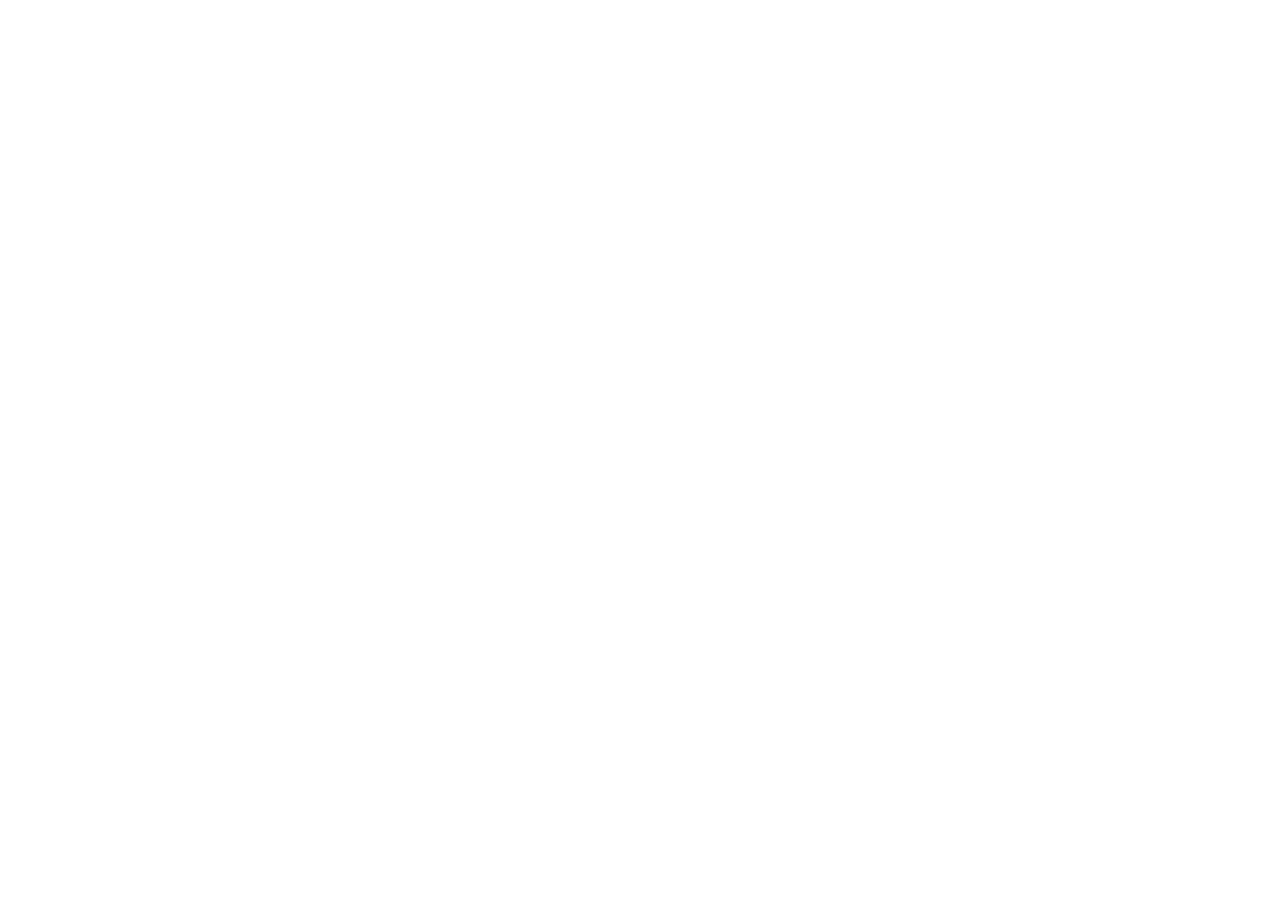
==== index.html @ 5f3ebc28 "criei a pagina principal" ====
<!DOCTYPE html>
<html lang="pt-br">
<head>
    <meta charset="UTF-8">
    <meta name="viewport" content="width=device-width, initial-scale=1.0">
    <link rel="shortcut icon" href="favicon.ico" type="image/x-icon">
    <title>Projeto Redes Socias</title>
</head>
<body>
    
</body>
</html>
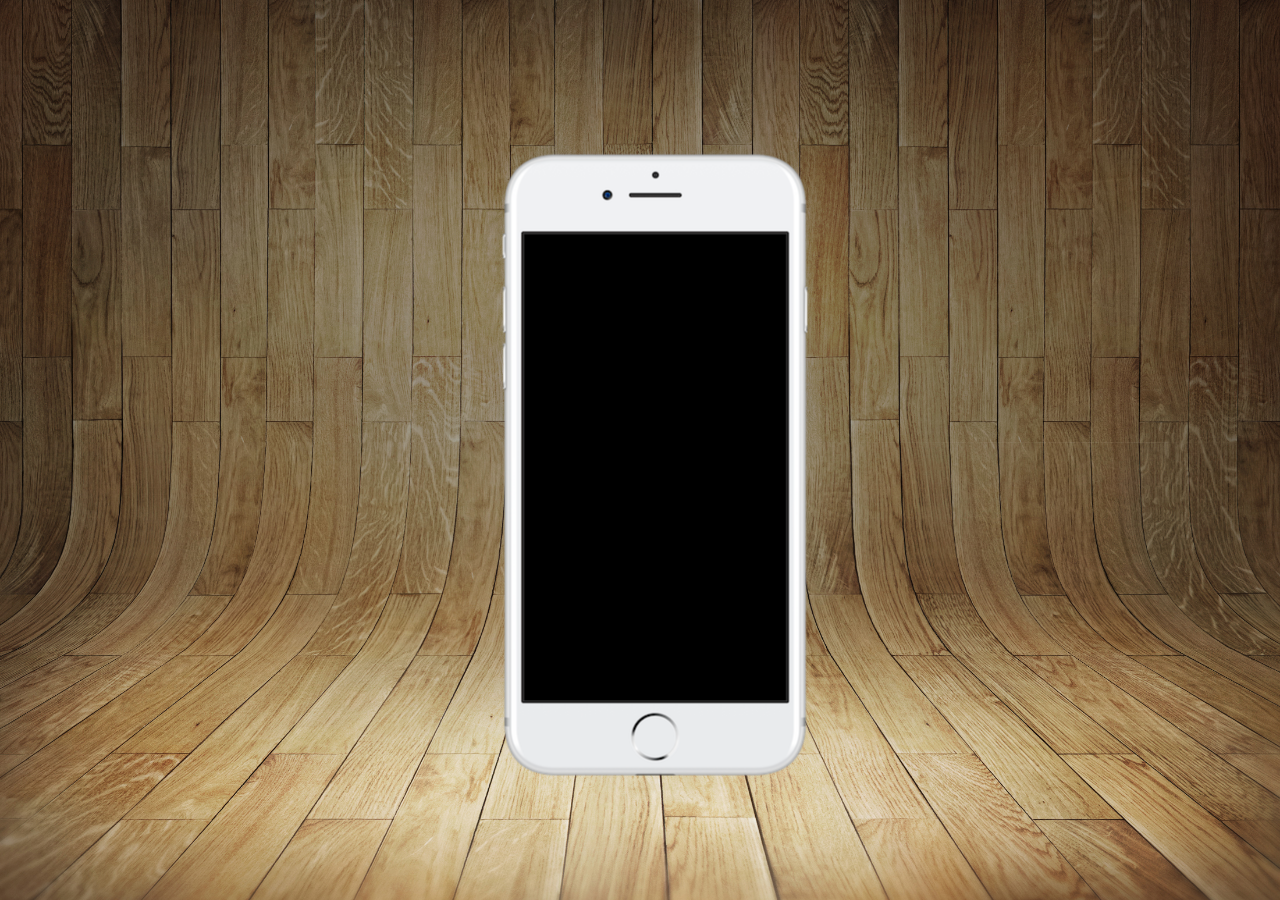
==== commit 3a54f551: "primeira etapa" ====
--- a/index.html
+++ b/index.html
@@ -4,9 +4,17 @@
     <meta charset="UTF-8">
     <meta name="viewport" content="width=device-width, initial-scale=1.0">
     <link rel="shortcut icon" href="favicon.ico" type="image/x-icon">
+    <link rel="stylesheet" href="estilos/style.css">
     <title>Projeto Redes Socias</title>
 </head>
 <body>
-    
+    <main>
+        <section id="telefone">
+
+        </section>
+        <section id="redes-sociais">
+
+        </section>
+    </main>
 </body>
 </html>--- a/estilos/style.css
+++ b/estilos/style.css
@@ -0,0 +1,34 @@
+*{
+    margin: 0px;
+    padding: 0px;
+
+}
+
+html, body{
+    height: 100vh;
+    width: 100vw;
+    background-color: black;
+}
+
+body{
+    background: url('../imagens/fundo-madeira.jpg') no-repeat top center;
+    background-size: cover;
+    background-attachment: fixed;
+}
+
+main{
+    height: 100vh;
+    position: relative;
+}
+
+#telefone{
+    position: absolute;
+    top: 50%;
+    left: 50%;
+    transform: translate(-50%, -50%);
+
+    height: 627px;
+    width: 311px;
+    margin: 15px;
+    background: url('../imagens/frame-iphone.png') no-repeat;
+}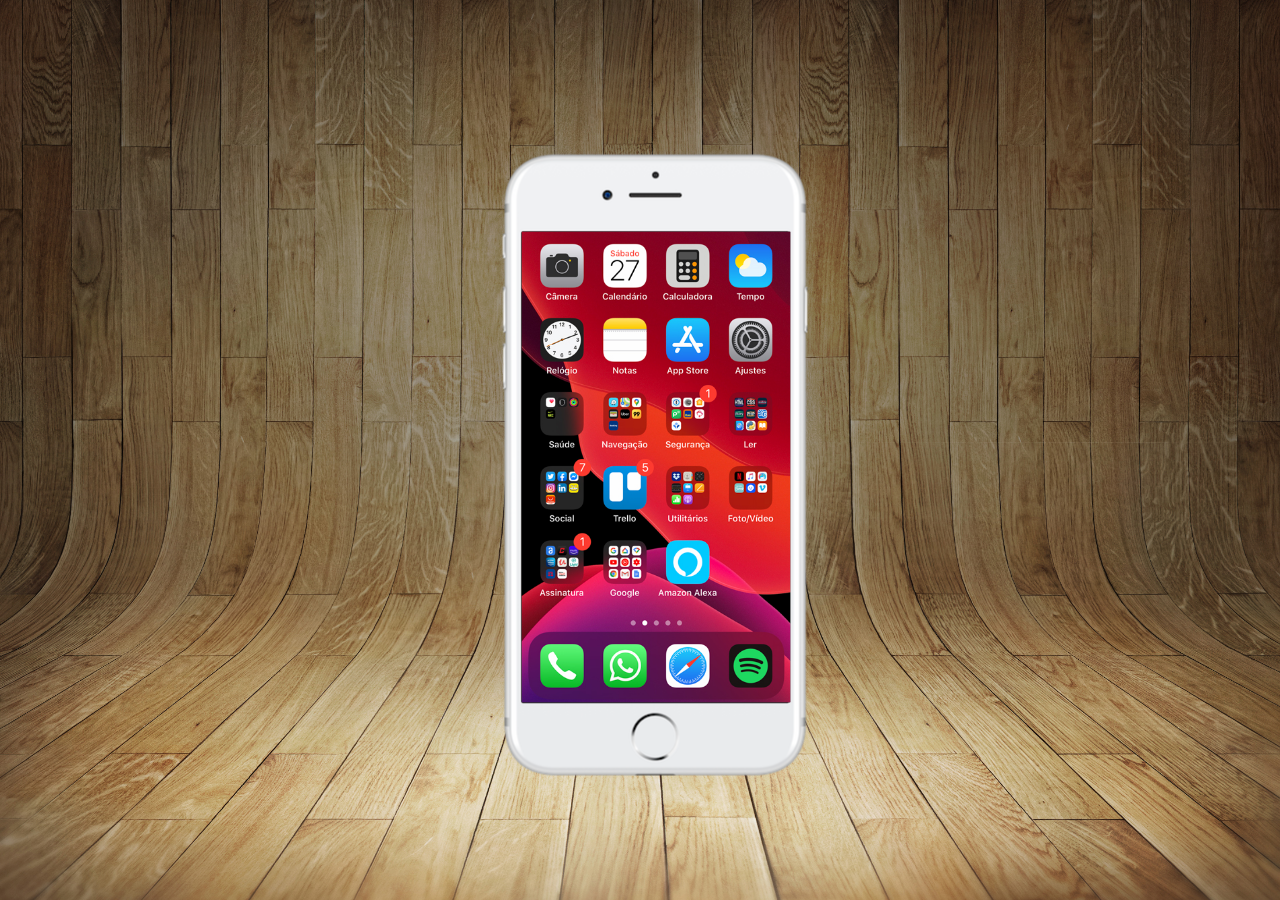
==== commit daa9926a: "criei a tela home" ====
--- a/index.html
+++ b/index.html
@@ -10,7 +10,7 @@
 <body>
     <main>
         <section id="telefone">
-
+            <iframe src="home.html" name="tela" id="tela"  frameborder="0"></iframe>
         </section>
         <section id="redes-sociais">
 
--- a/estilos/style.css
+++ b/estilos/style.css
@@ -31,4 +31,15 @@
     width: 311px;
     margin: 15px;
     background: url('../imagens/frame-iphone.png') no-repeat;
+}
+
+#tela{
+
+    position: relative;
+    top: 80px;
+    left: 22px;
+    width: 269px;
+    height: 471px;
+    
+
 }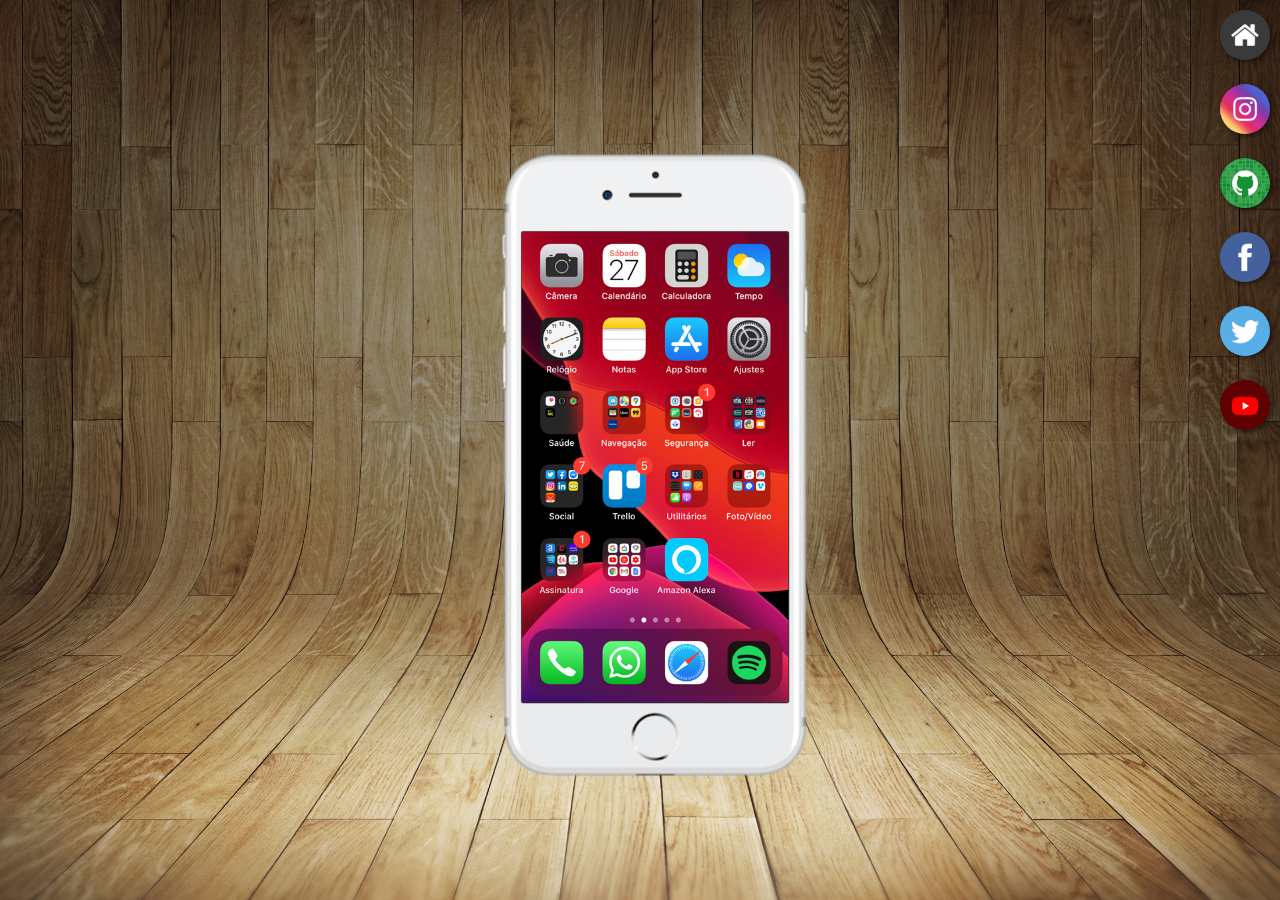
==== commit 99c989f0: "atualizações" ====
--- a/index.html
+++ b/index.html
@@ -10,10 +10,17 @@
 <body>
     <main>
         <section id="telefone">
-            <iframe src="home.html" name="tela" id="tela"  frameborder="0"></iframe>
+            <iframe src="home.html" name="tela" id="tela"  frameborder="0">
+                Seu navegadornão é compatível.
+            </iframe>
         </section>
         <section id="redes-sociais">
-
+            <a href="home.html" target="tela"><img src="imagens/logo-home.jpg" alt="home"></a> <br>
+            <a href="insta.html" target="tela"><img src="imagens/logo-instagram.jpg" alt="instagram"></a> <br>
+            <a href="github.html" target="tela"><img src="imagens/logo-github.jpg" alt="github"></a> <br>
+            <a href="facebook.html" target="tela"><img src="imagens/logo-facebook.jpg" alt="facebook"></a> <br>
+            <a href="twitter.html" target="tela"><img src="imagens/logo-twitter.jpg" alt="twitter"></a> <br>
+            <a href="youtube.html" target="tela"><img src="imagens/logo-youtube.jpg" alt="youtube"></a>
         </section>
     </main>
 </body>
--- a/estilos/style.css
+++ b/estilos/style.css
@@ -38,8 +38,25 @@
     position: relative;
     top: 80px;
     left: 22px;
-    width: 269px;
+    width: 267px;
     height: 471px;
-    
+}
 
+section#redes-sociais {
+    text-align: right;
+}
+
+section#redes-sociais img {
+    width: 50px;
+    margin: 10px;
+    border-radius: 50%;
+    box-shadow:2px 2px 5px rgba(0, 0, 0, 0.527);
+    box-sizing: border-box;
+}
+
+section#redes-sociais img:hover {
+    border: 2px solid rgba(255, 255, 255, 0.458);
+    transform: translate(-5px, -3px);
+    box-shadow:5px 5px 10px rgba(0, 0, 0, 0.641);
+    transition: transform 0.3s, border 0.6s;
 }